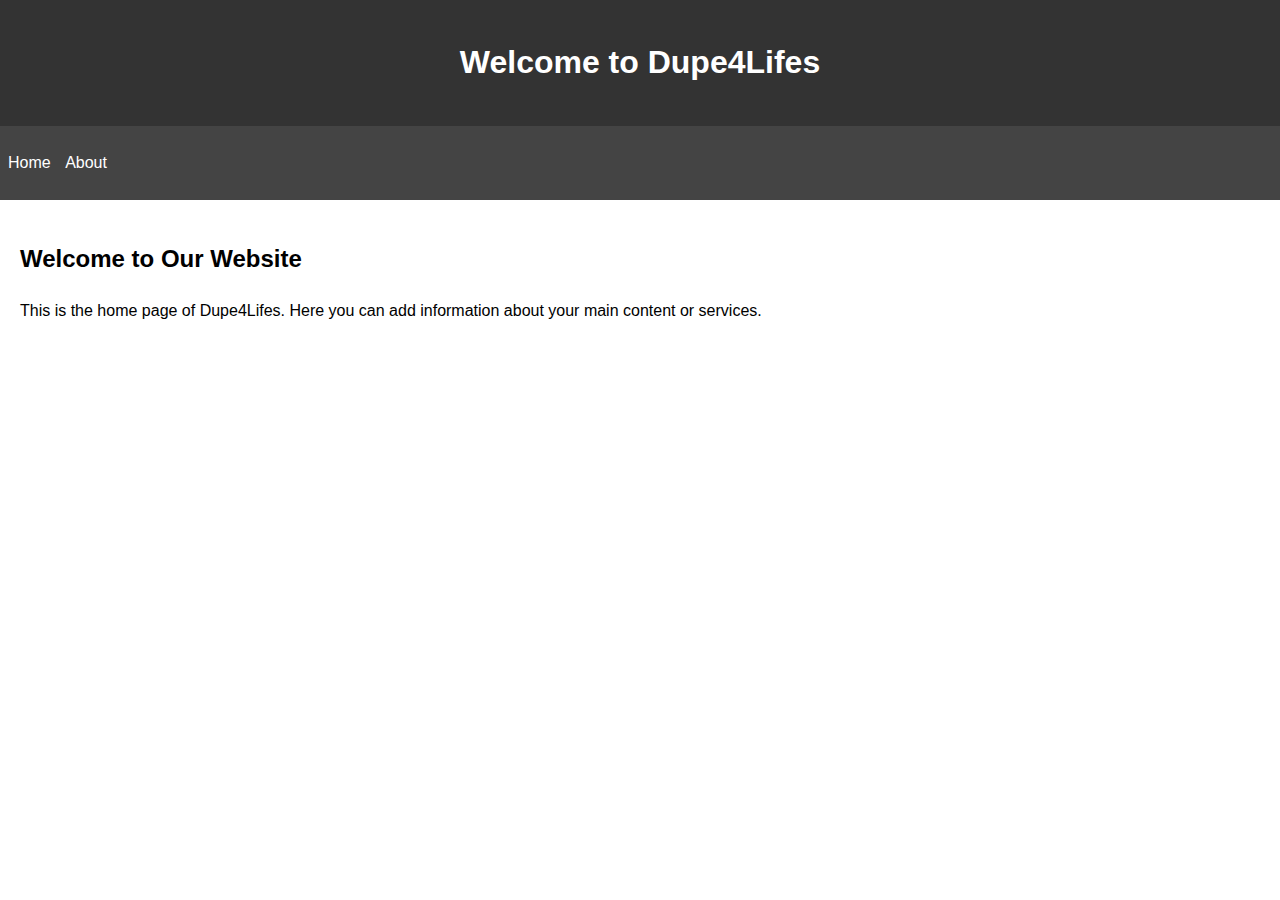
==== index.html @ 7c88f50d "Create index.html" ====
<!DOCTYPE html>
<html lang="en">
<head>
    <meta charset="UTF-8">
    <meta name="viewport" content="width=device-width, initial-scale=1.0">
    <title>Dupe4Lifes - Home</title>
    <style>
        body {
            font-family: Arial, sans-serif;
            line-height: 1.6;
            margin: 0;
            padding: 0;
        }
        header {
            background-color: #333;
            color: #fff;
            text-align: center;
            padding: 1rem;
        }
        nav {
            background-color: #444;
            padding: 0.5rem;
        }
        nav ul {
            list-style-type: none;
            padding: 0;
        }
        nav ul li {
            display: inline;
            margin-right: 10px;
        }
        nav ul li a {
            color: #fff;
            text-decoration: none;
        }
        main {
            padding: 20px;
        }
    </style>
</head>
<body>
    <header>
        <h1>Welcome to Dupe4Lifes</h1>
    </header>
    <nav>
        <ul>
            <li><a href="/">Home</a></li>
            <li><a href="/about">About</a></li>
        </ul>
    </nav>
    <main>
        <h2>Welcome to Our Website</h2>
        <p>This is the home page of Dupe4Lifes. Here you can add information about your main content or services.</p>
    </main>
</body>
</html>
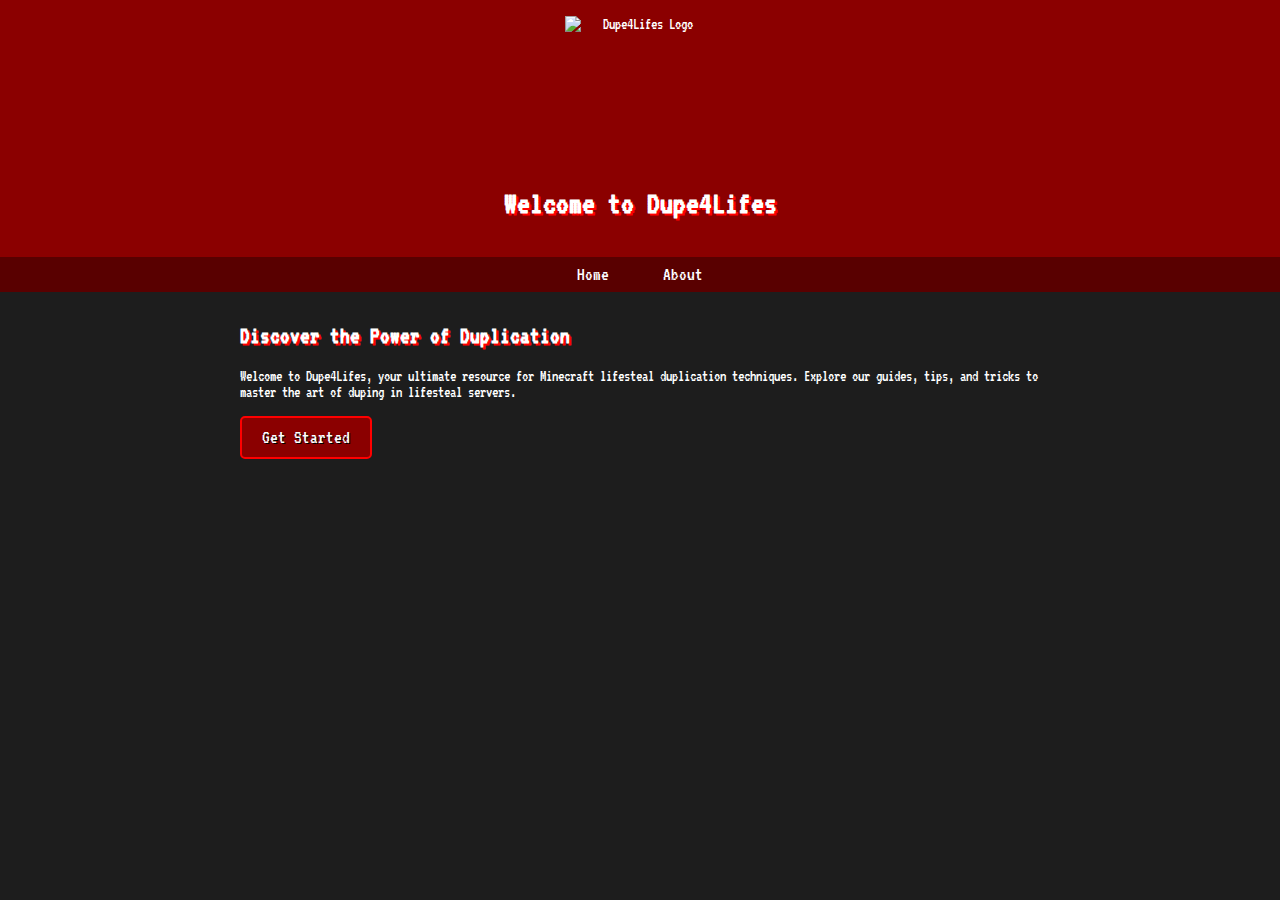
==== commit a647316f: "Update index.html" ====
--- a/index.html
+++ b/index.html
@@ -4,53 +4,91 @@
     <meta charset="UTF-8">
     <meta name="viewport" content="width=device-width, initial-scale=1.0">
     <title>Dupe4Lifes - Home</title>
+    <link href="https://fonts.googleapis.com/css2?family=VT323&display=swap" rel="stylesheet">
     <style>
         body {
-            font-family: Arial, sans-serif;
-            line-height: 1.6;
+            font-family: 'VT323', monospace;
             margin: 0;
             padding: 0;
+            background-color: #1D1D1D;
+            color: #FFFFFF;
         }
         header {
-            background-color: #333;
-            color: #fff;
+            background-color: #8B0000;
+            padding: 1rem;
             text-align: center;
-            padding: 1rem;
         }
         nav {
-            background-color: #444;
+            background-color: #590000;
             padding: 0.5rem;
+            text-align: center;
         }
-        nav ul {
-            list-style-type: none;
-            padding: 0;
+        nav a {
+            color: #FFFFFF;
+            text-decoration: none;
+            padding: 0.5rem 1rem;
+            margin: 0 0.5rem;
+            font-size: 1.2rem;
+            transition: all 0.3s ease;
         }
-        nav ul li {
-            display: inline;
-            margin-right: 10px;
-        }
-        nav ul li a {
-            color: #fff;
-            text-decoration: none;
+        nav a:hover {
+            background-color: #FF0000;
         }
         main {
-            padding: 20px;
+            max-width: 800px;
+            margin: 2rem auto;
+            padding: 0 1rem;
+        }
+        h1, h2 {
+            text-shadow: 2px 2px #FF0000;
+        }
+        .logo {
+            width: 150px;
+            height: 150px;
+            display: block;
+            margin: 0 auto;
+        }
+        .button {
+            display: inline-block;
+            padding: 10px 20px;
+            font-size: 1.2rem;
+            text-decoration: none;
+            color: #FFFFFF;
+            background-color: #8B0000;
+            border: 2px solid #FF0000;
+            border-radius: 5px;
+            transition: all 0.3s ease;
+            text-shadow: 1px 1px #000000;
+            cursor: pointer;
+        }
+        .button:hover {
+            background-color: #FF0000;
+            transform: scale(1.1);
+            box-shadow: 0 0 10px #FF0000;
         }
     </style>
 </head>
 <body>
     <header>
+        <img src="https://i.ibb.co/7jzc78W/logo.png" alt="Dupe4Lifes Logo" class="logo">
         <h1>Welcome to Dupe4Lifes</h1>
     </header>
     <nav>
-        <ul>
-            <li><a href="/">Home</a></li>
-            <li><a href="/about">About</a></li>
-        </ul>
+        <a href="/">Home</a>
+        <a href="/about">About</a>
     </nav>
     <main>
-        <h2>Welcome to Our Website</h2>
-        <p>This is the home page of Dupe4Lifes. Here you can add information about your main content or services.</p>
+        <h2>Discover the Power of Duplication</h2>
+        <p>Welcome to Dupe4Lifes, your ultimate resource for Minecraft lifesteal duplication techniques. Explore our guides, tips, and tricks to master the art of duping in lifesteal servers.</p>
+        <a href="#" class="button" onclick="playSound()">Get Started</a>
     </main>
+
+    <audio id="clickSound" src="https://jumpshare.com/s/BrlalprLKjy0ymAG7zMs" preload="auto"></audio>
+
+    <script>
+        function playSound() {
+            document.getElementById('clickSound').play();
+        }
+    </script>
 </body>
 </html>
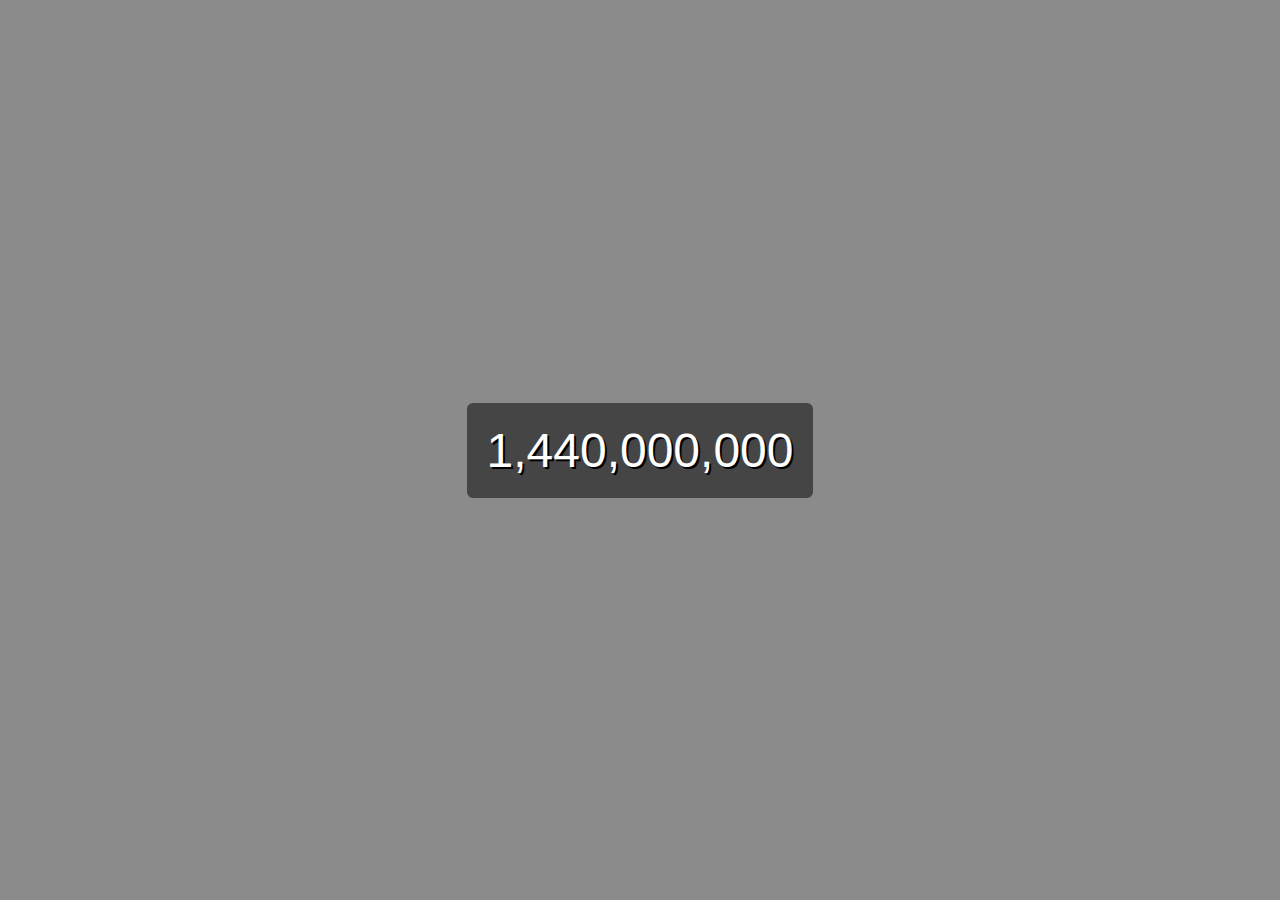
==== commit 245dfa70: "Update index.html" ====
--- a/index.html
+++ b/index.html
@@ -3,92 +3,68 @@
 <head>
     <meta charset="UTF-8">
     <meta name="viewport" content="width=device-width, initial-scale=1.0">
-    <title>Dupe4Lifes - Home</title>
-    <link href="https://fonts.googleapis.com/css2?family=VT323&display=swap" rel="stylesheet">
+    <title>Minecraft-themed Counter</title>
     <style>
+        @font-face {
+            font-family: 'Minecraft';
+            src: url('https://fonts.cdnfonts.com/s/36662/Minecraft.woff') format('woff');
+        }
         body {
-            font-family: 'VT323', monospace;
             margin: 0;
             padding: 0;
-            background-color: #1D1D1D;
-            color: #FFFFFF;
+            height: 100vh;
+            display: flex;
+            justify-content: center;
+            align-items: center;
+            background-color: #8B8B8B;
+            font-family: 'Minecraft', sans-serif;
         }
-        header {
-            background-color: #8B0000;
-            padding: 1rem;
-            text-align: center;
+        .banner {
+            width: 100%;
+            height: 200px;
+            background-image: url('https://i.ibb.co/wQPKvBk/DALL-E-2023-06-06-14-50-39-A-Minecraft-themed-banner-with-pixelated-grass-blocks-trees-and-a-brig.png');
+            background-size: cover;
+            background-position: center;
+            display: flex;
+            justify-content: center;
+            align-items: center;
         }
-        nav {
-            background-color: #590000;
-            padding: 0.5rem;
-            text-align: center;
-        }
-        nav a {
-            color: #FFFFFF;
-            text-decoration: none;
-            padding: 0.5rem 1rem;
-            margin: 0 0.5rem;
-            font-size: 1.2rem;
-            transition: all 0.3s ease;
-        }
-        nav a:hover {
-            background-color: #FF0000;
-        }
-        main {
-            max-width: 800px;
-            margin: 2rem auto;
-            padding: 0 1rem;
-        }
-        h1, h2 {
-            text-shadow: 2px 2px #FF0000;
-        }
-        .logo {
-            width: 150px;
-            height: 150px;
-            display: block;
-            margin: 0 auto;
-        }
-        .button {
-            display: inline-block;
-            padding: 10px 20px;
-            font-size: 1.2rem;
-            text-decoration: none;
-            color: #FFFFFF;
-            background-color: #8B0000;
-            border: 2px solid #FF0000;
-            border-radius: 5px;
-            transition: all 0.3s ease;
-            text-shadow: 1px 1px #000000;
-            cursor: pointer;
-        }
-        .button:hover {
-            background-color: #FF0000;
-            transform: scale(1.1);
-            box-shadow: 0 0 10px #FF0000;
+        #counter {
+            font-size: 48px;
+            color: white;
+            text-shadow: 2px 2px #000;
+            background-color: rgba(0, 0, 0, 0.5);
+            padding: 20px;
+            border: 4px solid #8b8b8b;
+            border-radius: 10px;
         }
     </style>
 </head>
 <body>
-    <header>
-        <img src="https://i.ibb.co/7jzc78W/logo.png" alt="Dupe4Lifes Logo" class="logo">
-        <h1>Welcome to Dupe4Lifes</h1>
-    </header>
-    <nav>
-        <a href="/">Home</a>
-        <a href="/about">About</a>
-    </nav>
-    <main>
-        <h2>Discover the Power of Duplication</h2>
-        <p>Welcome to Dupe4Lifes, your ultimate resource for Minecraft lifesteal duplication techniques. Explore our guides, tips, and tricks to master the art of duping in lifesteal servers.</p>
-        <a href="#" class="button" onclick="playSound()">Get Started</a>
-    </main>
-
-    <audio id="clickSound" src="https://jumpshare.com/s/BrlalprLKjy0ymAG7zMs" preload="auto"></audio>
+    <div class="banner">
+        <div id="counter">0</div>
+    </div>
 
     <script>
-        function playSound() {
-            document.getElementById('clickSound').play();
+        function animateCounter(target, duration) {
+            let start = 0;
+            const increment = target / (duration / 16);
+            const counter = document.getElementById('counter');
+
+            function updateCounter() {
+                start += increment;
+                if (start < target) {
+                    counter.textContent = Math.floor(start).toLocaleString();
+                    requestAnimationFrame(updateCounter);
+                } else {
+                    counter.textContent = target.toLocaleString();
+                }
+            }
+
+            updateCounter();
         }
+
+        animateCounter(10000000000, 5000); // Animate to 10 billion over 5 seconds
     </script>
 </body>
 </html>
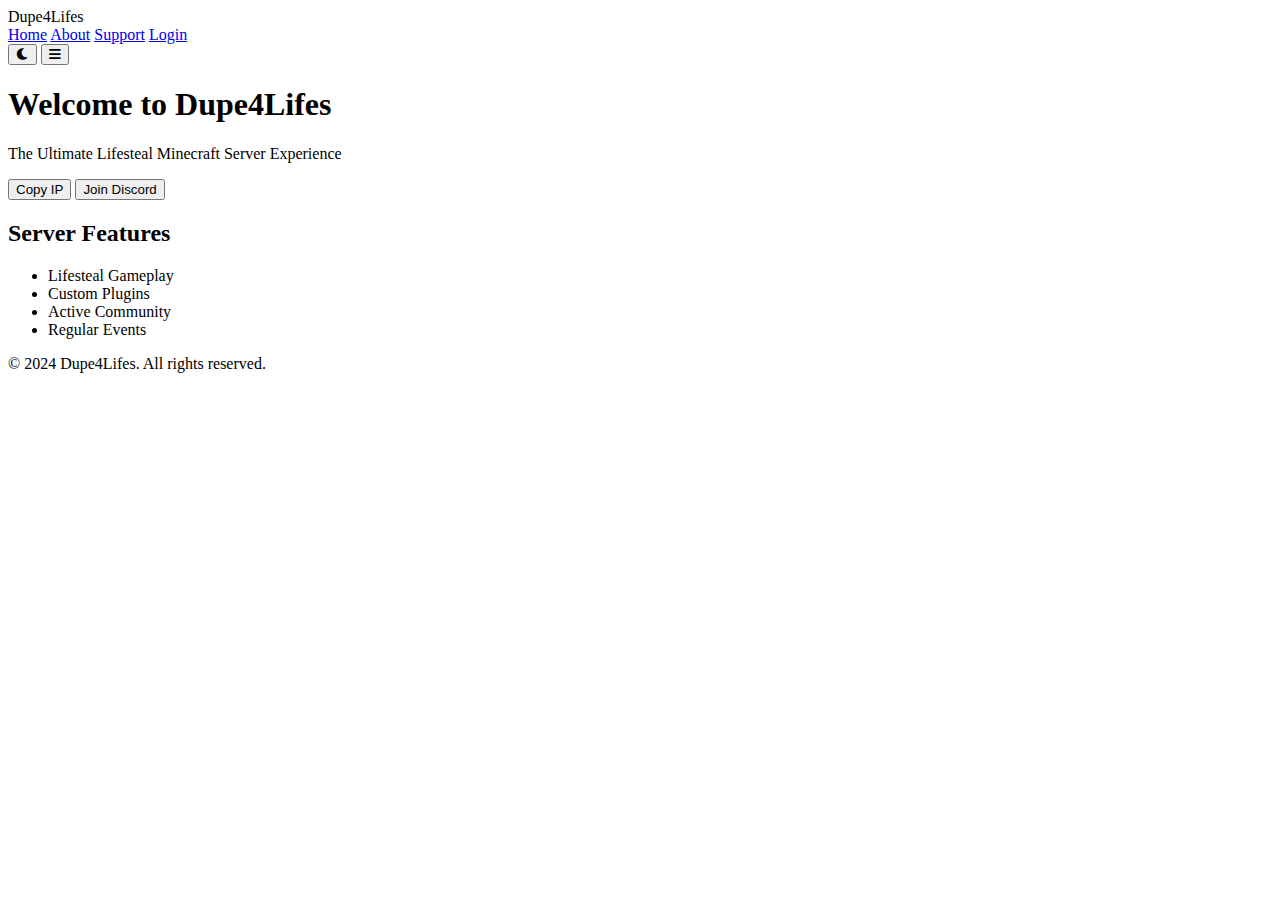
==== commit 20ec108d: "Update index.html" ====
--- a/index.html
+++ b/index.html
@@ -3,68 +3,56 @@
 <head>
     <meta charset="UTF-8">
     <meta name="viewport" content="width=device-width, initial-scale=1.0">
-    <title>Minecraft-themed Counter</title>
-    <style>
-        @font-face {
-            font-family: 'Minecraft';
-            src: url('https://fonts.cdnfonts.com/s/36662/Minecraft.woff') format('woff');
-        }
-        body {
-            margin: 0;
-            padding: 0;
-            height: 100vh;
-            display: flex;
-            justify-content: center;
-            align-items: center;
-            background-color: #8B8B8B;
-            font-family: 'Minecraft', sans-serif;
-        }
-        .banner {
-            width: 100%;
-            height: 200px;
-            background-image: url('https://i.ibb.co/wQPKvBk/DALL-E-2023-06-06-14-50-39-A-Minecraft-themed-banner-with-pixelated-grass-blocks-trees-and-a-brig.png');
-            background-size: cover;
-            background-position: center;
-            display: flex;
-            justify-content: center;
-            align-items: center;
-        }
-        #counter {
-            font-size: 48px;
-            color: white;
-            text-shadow: 2px 2px #000;
-            background-color: rgba(0, 0, 0, 0.5);
-            padding: 20px;
-            border: 4px solid #8b8b8b;
-            border-radius: 10px;
-        }
-    </style>
+    <title>Dupe4Lifes - Lifesteal Minecraft Server</title>
+    <link rel="stylesheet" href="css/style.css">
+    <link rel="stylesheet" href="https://cdnjs.cloudflare.com/ajax/libs/font-awesome/6.0.0-beta3/css/all.min.css">
 </head>
 <body>
-    <div class="banner">
-        <div id="counter">0</div>
-    </div>
+    <header>
+        <nav>
+            <div class="logo">Dupe4Lifes</div>
+            <div class="nav-links">
+                <a href="index.html" class="active">Home</a>
+                <a href="about.html">About</a>
+                <a href="support.html">Support</a>
+                <a href="login.html">Login</a>
+            </div>
+            <div class="nav-buttons">
+                <button id="theme-toggle">
+                    <i class="fas fa-moon"></i>
+                </button>
+                <button id="menu-toggle" class="burger-menu">
+                    <i class="fas fa-bars"></i>
+                </button>
+            </div>
+        </nav>
+    </header>
 
-    <script>
-        function animateCounter(target, duration) {
-            let start = 0;
-            const increment = target / (duration / 16);
-            const counter = document.getElementById('counter');
+    <main>
+        <section class="hero">
+            <h1>Welcome to Dupe4Lifes</h1>
+            <p>The Ultimate Lifesteal Minecraft Server Experience</p>
+            <div class="cta-buttons">
+                <button id="copy-ip">Copy IP</button>
+                <button id="join-discord">Join Discord</button>
+            </div>
+        </section>
 
-            function updateCounter() {
-                start += increment;
-                if (start < target) {
-                    counter.textContent = Math.floor(start).toLocaleString();
-                    requestAnimationFrame(updateCounter);
-                } else {
-                    counter.textContent = target.toLocaleString();
-                }
-            }
+        <section class="features">
+            <h2>Server Features</h2>
+            <ul>
+                <li>Lifesteal Gameplay</li>
+                <li>Custom Plugins</li>
+                <li>Active Community</li>
+                <li>Regular Events</li>
+            </ul>
+        </section>
+    </main>
 
-            updateCounter();
-        }
+    <footer>
+        <p>&copy; 2024 Dupe4Lifes. All rights reserved.</p>
+    </footer>
 
-        animateCounter(10000000000, 5000); // Animate to 10 billion over 5 seconds
-    </script>
+    <script src="js/script.js"></script>
 </body>
 </html>
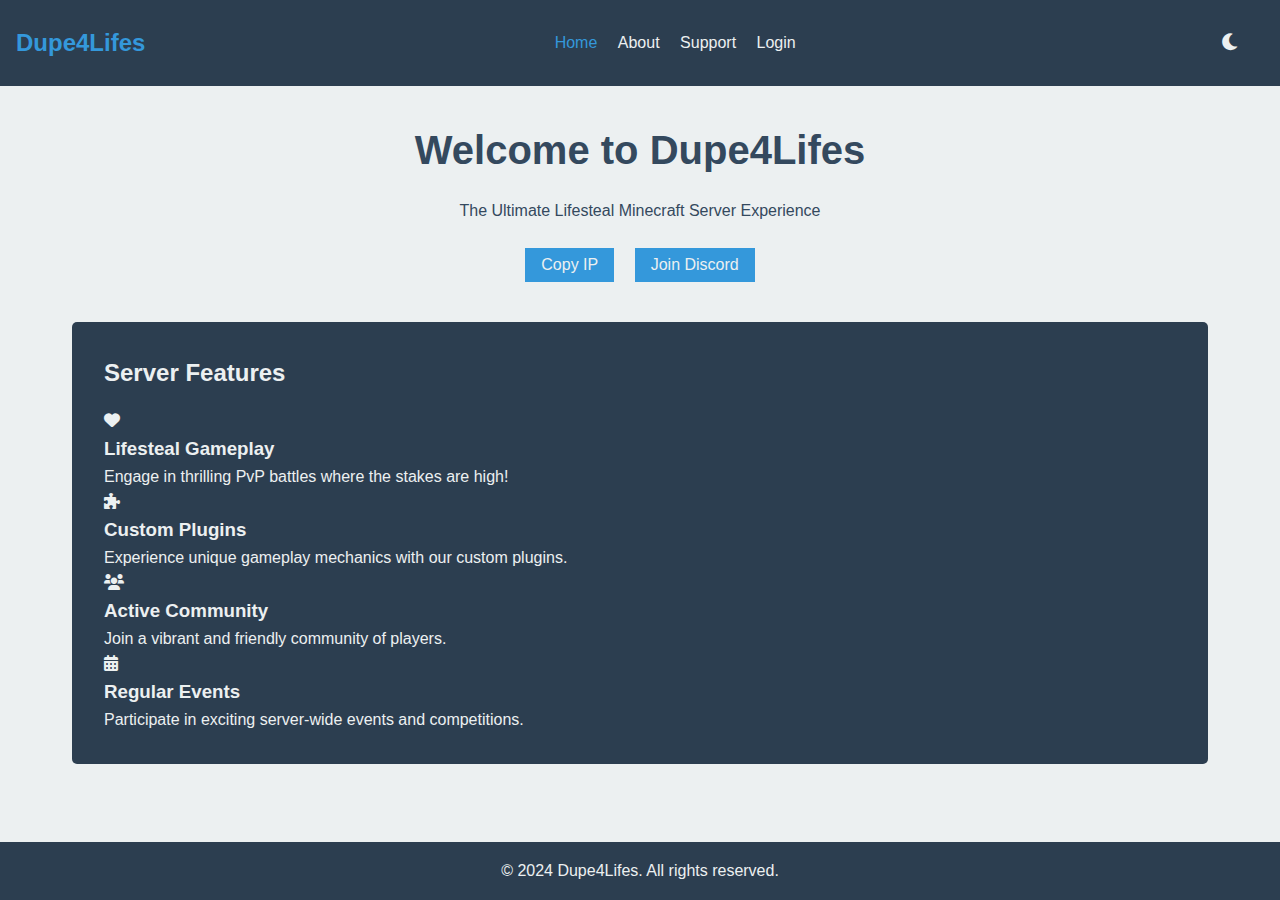
==== commit fe6eb02b: "Update index.html" ====
--- a/index.html
+++ b/index.html
@@ -4,7 +4,7 @@
     <meta charset="UTF-8">
     <meta name="viewport" content="width=device-width, initial-scale=1.0">
     <title>Dupe4Lifes - Lifesteal Minecraft Server</title>
-    <link rel="stylesheet" href="css/style.css">
+    <link rel="stylesheet" href="style.css">
     <link rel="stylesheet" href="https://cdnjs.cloudflare.com/ajax/libs/font-awesome/6.0.0-beta3/css/all.min.css">
 </head>
 <body>
@@ -12,10 +12,10 @@
         <nav>
             <div class="logo">Dupe4Lifes</div>
             <div class="nav-links">
-                <a href="index.html" class="active">Home</a>
-                <a href="about.html">About</a>
-                <a href="support.html">Support</a>
-                <a href="login.html">Login</a>
+                <a href="/main" class="active">Home</a>
+                <a href="/about">About</a>
+                <a href="/support">Support</a>
+                <a href="/login">Login</a>
             </div>
             <div class="nav-buttons">
                 <button id="theme-toggle">
@@ -30,22 +30,40 @@
 
     <main>
         <section class="hero">
-            <h1>Welcome to Dupe4Lifes</h1>
-            <p>The Ultimate Lifesteal Minecraft Server Experience</p>
-            <div class="cta-buttons">
-                <button id="copy-ip">Copy IP</button>
-                <button id="join-discord">Join Discord</button>
+            <div class="hero-content">
+                <h1>Welcome to Dupe4Lifes</h1>
+                <p>The Ultimate Lifesteal Minecraft Server Experience</p>
+                <div class="cta-buttons">
+                    <button id="copy-ip">Copy IP</button>
+                    <button id="join-discord">Join Discord</button>
+                </div>
             </div>
         </section>
 
         <section class="features">
             <h2>Server Features</h2>
-            <ul>
-                <li>Lifesteal Gameplay</li>
-                <li>Custom Plugins</li>
-                <li>Active Community</li>
-                <li>Regular Events</li>
-            </ul>
+            <div class="feature-grid">
+                <div class="feature-item">
+                    <i class="fas fa-heart"></i>
+                    <h3>Lifesteal Gameplay</h3>
+                    <p>Engage in thrilling PvP battles where the stakes are high!</p>
+                </div>
+                <div class="feature-item">
+                    <i class="fas fa-puzzle-piece"></i>
+                    <h3>Custom Plugins</h3>
+                    <p>Experience unique gameplay mechanics with our custom plugins.</p>
+                </div>
+                <div class="feature-item">
+                    <i class="fas fa-users"></i>
+                    <h3>Active Community</h3>
+                    <p>Join a vibrant and friendly community of players.</p>
+                </div>
+                <div class="feature-item">
+                    <i class="fas fa-calendar-alt"></i>
+                    <h3>Regular Events</h3>
+                    <p>Participate in exciting server-wide events and competitions.</p>
+                </div>
+            </div>
         </section>
     </main>
 
@@ -53,6 +71,6 @@
         <p>&copy; 2024 Dupe4Lifes. All rights reserved.</p>
     </footer>
 
-    <script src="js/script.js"></script>
+    <script src="/js/script.js"></script>
 </body>
 </html>
--- a/style.css
+++ b/style.css
@@ -0,0 +1,150 @@
+:root {
+    --primary-color: #2c3e50;
+    --secondary-color: #3498db;
+    --background-color: #ecf0f1;
+    --text-color: #34495e;
+}
+
+body.dark-mode {
+    --primary-color: #34495e;
+    --secondary-color: #3498db;
+    --background-color: #2c3e50;
+    --text-color: #ecf0f1;
+}
+
+* {
+    margin: 0;
+    padding: 0;
+    box-sizing: border-box;
+}
+
+body {
+    font-family: Arial, sans-serif;
+    background-color: var(--background-color);
+    color: var(--text-color);
+    line-height: 1.6;
+}
+
+header {
+    background-color: var(--primary-color);
+    padding: 1rem;
+}
+
+nav {
+    display: flex;
+    justify-content: space-between;
+    align-items: center;
+}
+
+.logo {
+    font-size: 1.5rem;
+    font-weight: bold;
+    color: var(--secondary-color);
+}
+
+.nav-links a {
+    color: var(--background-color);
+    text-decoration: none;
+    margin-left: 1rem;
+}
+
+.nav-links a.active {
+    color: var(--secondary-color);
+}
+
+.nav-buttons button {
+    background: none;
+    border: none;
+    color: var(--background-color);
+    font-size: 1.2rem;
+    cursor: pointer;
+    margin-left: 1rem;
+}
+
+.burger-menu {
+    display: none;
+}
+
+main {
+    padding: 2rem;
+    max-width: 1200px;
+    margin: 0 auto;
+}
+
+.hero {
+    text-align: center;
+    margin-bottom: 2rem;
+}
+
+h1 {
+    font-size: 2.5rem;
+    margin-bottom: 1rem;
+}
+
+.cta-buttons {
+    margin-top: 1rem;
+}
+
+button {
+    background-color: var(--secondary-color);
+    color: var(--background-color);
+    border: none;
+    padding: 0.5rem 1rem;
+    font-size: 1rem;
+    cursor: pointer;
+    margin: 0.5rem;
+}
+
+.features {
+    background-color: var(--primary-color);
+    color: var(--background-color);
+    padding: 2rem;
+    border-radius: 5px;
+}
+
+.features h2 {
+    margin-bottom: 1rem;
+}
+
+.features ul {
+    list-style-type: none;
+}
+
+.features li {
+    margin-bottom: 0.5rem;
+}
+
+footer {
+    background-color: var(--primary-color);
+    color: var(--background-color);
+    text-align: center;
+    padding: 1rem;
+    position: absolute;
+    bottom: 0;
+    width: 100%;
+}
+
+@media (max-width: 768px) {
+    .nav-links {
+        display: none;
+    }
+
+    .burger-menu {
+        display: block;
+    }
+
+    .nav-links.active {
+        display: flex;
+        flex-direction: column;
+        position: absolute;
+        top: 60px;
+        left: 0;
+        right: 0;
+        background-color: var(--primary-color);
+        padding: 1rem;
+    }
+
+    .nav-links.active a {
+        margin: 0.5rem 0;
+    }
+}
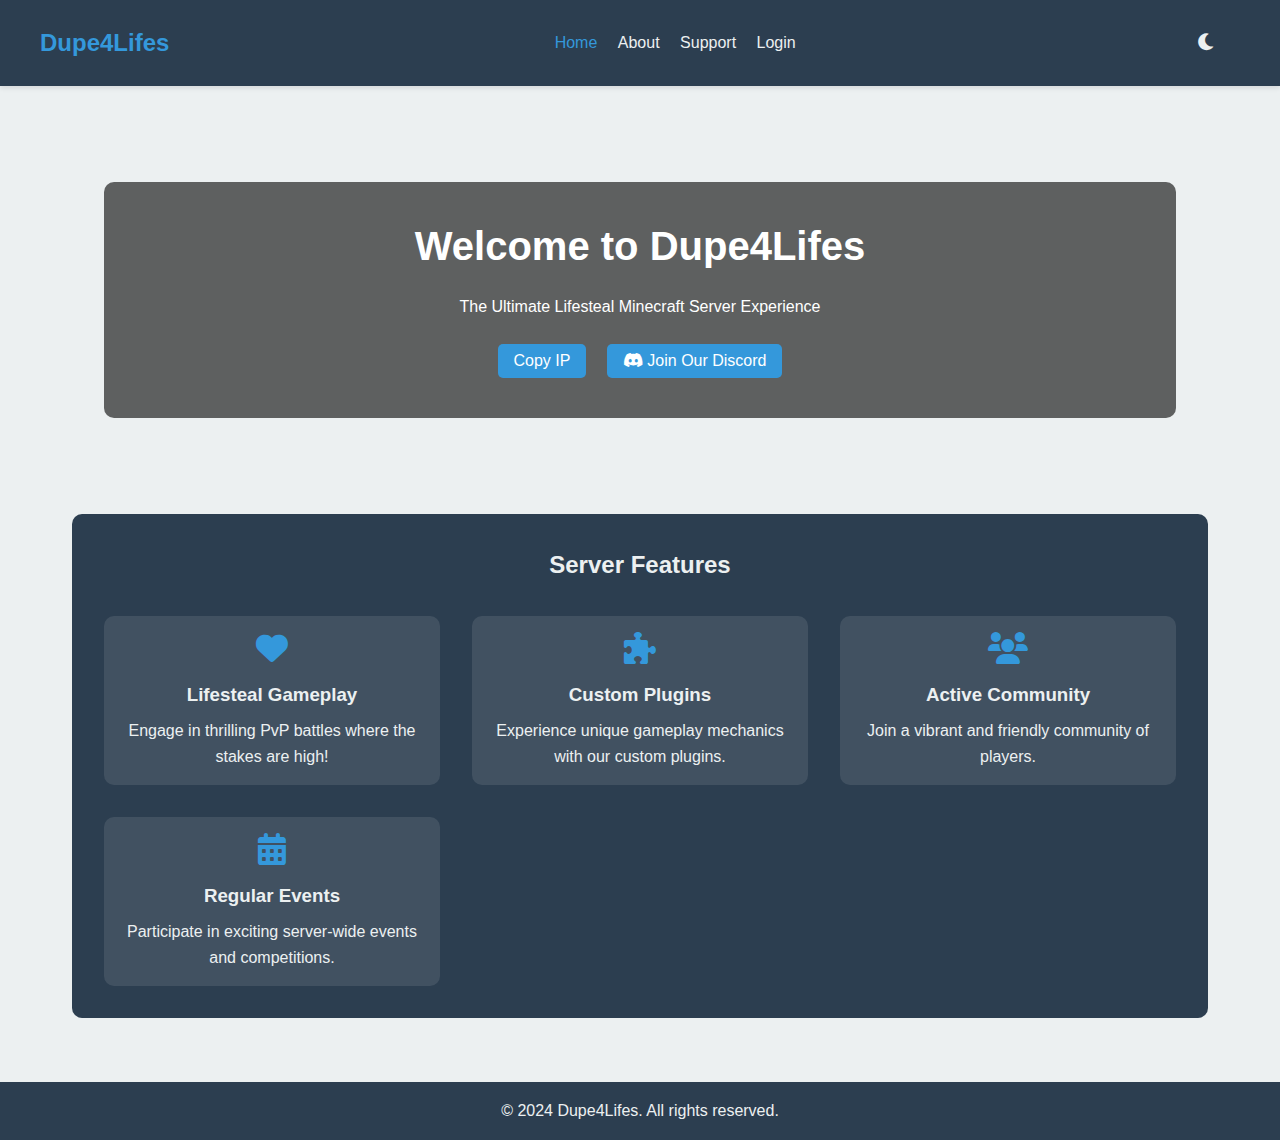
==== commit 7f9f25c4: "Update index.html" ====
--- a/index.html
+++ b/index.html
@@ -6,8 +6,10 @@
     <title>Dupe4Lifes - Lifesteal Minecraft Server</title>
     <link rel="stylesheet" href="style.css">
     <link rel="stylesheet" href="https://cdnjs.cloudflare.com/ajax/libs/font-awesome/6.0.0-beta3/css/all.min.css">
+    <link href="https://fonts.googleapis.com/css2?family=VT323&display=swap" rel="stylesheet">
 </head>
 <body>
+    <div class="background-overlay"></div>
     <header>
         <nav>
             <div class="logo">Dupe4Lifes</div>
@@ -34,8 +36,13 @@
                 <h1>Welcome to Dupe4Lifes</h1>
                 <p>The Ultimate Lifesteal Minecraft Server Experience</p>
                 <div class="cta-buttons">
-                    <button id="copy-ip">Copy IP</button>
-                    <button id="join-discord">Join Discord</button>
+                    <button id="copy-ip" class="minecraft-btn">
+                        <span class="btn-edge"></span>
+                        <span class="btn-front">Copy IP</span>
+                    </button>
+                    <button id="join-discord" class="discord-btn">
+                        <i class="fa-brands fa-discord"></i> Join Our Discord
+                    </button>
                 </div>
             </div>
         </section>
--- a/style.css
+++ b/style.css
@@ -1,6 +1,7 @@
 :root {
     --primary-color: #2c3e50;
     --secondary-color: #3498db;
+    --accent-color: #e74c3c;
     --background-color: #ecf0f1;
     --text-color: #34495e;
 }
@@ -8,6 +9,7 @@
 body.dark-mode {
     --primary-color: #34495e;
     --secondary-color: #3498db;
+    --accent-color: #e74c3c;
     --background-color: #2c3e50;
     --text-color: #ecf0f1;
 }
@@ -19,7 +21,7 @@
 }
 
 body {
-    font-family: Arial, sans-serif;
+    font-family: 'Segoe UI', Tahoma, Geneva, Verdana, sans-serif;
     background-color: var(--background-color);
     color: var(--text-color);
     line-height: 1.6;
@@ -28,12 +30,15 @@
 header {
     background-color: var(--primary-color);
     padding: 1rem;
+    box-shadow: 0 2px 5px rgba(0, 0, 0, 0.1);
 }
 
 nav {
     display: flex;
     justify-content: space-between;
     align-items: center;
+    max-width: 1200px;
+    margin: 0 auto;
 }
 
 .logo {
@@ -46,6 +51,11 @@
     color: var(--background-color);
     text-decoration: none;
     margin-left: 1rem;
+    transition: color 0.3s ease;
+}
+
+.nav-links a:hover {
+    color: var(--secondary-color);
 }
 
 .nav-links a.active {
@@ -59,6 +69,11 @@
     font-size: 1.2rem;
     cursor: pointer;
     margin-left: 1rem;
+    transition: color 0.3s ease;
+}
+
+.nav-buttons button:hover {
+    color: var(--secondary-color);
 }
 
 .burger-menu {
@@ -66,14 +81,26 @@
 }
 
 main {
-    padding: 2rem;
     max-width: 1200px;
     margin: 0 auto;
+    padding: 2rem;
 }
 
 .hero {
-    text-align: center;
+    background-image: url('/images/background.jpg');
+    background-size: cover;
+    background-position: center;
+    color: white;
+    text-align: center;
+    padding: 4rem 2rem;
+    border-radius: 10px;
     margin-bottom: 2rem;
+}
+
+.hero-content {
+    background-color: rgba(0, 0, 0, 0.6);
+    padding: 2rem;
+    border-radius: 10px;
 }
 
 h1 {
@@ -87,30 +114,57 @@
 
 button {
     background-color: var(--secondary-color);
-    color: var(--background-color);
+    color: white;
     border: none;
     padding: 0.5rem 1rem;
     font-size: 1rem;
     cursor: pointer;
     margin: 0.5rem;
+    border-radius: 5px;
+    transition: background-color 0.3s ease;
+}
+
+button:hover {
+    background-color: var(--accent-color);
 }
 
 .features {
     background-color: var(--primary-color);
     color: var(--background-color);
     padding: 2rem;
-    border-radius: 5px;
+    border-radius: 10px;
 }
 
 .features h2 {
+    text-align: center;
+    margin-bottom: 2rem;
+}
+
+.feature-grid {
+    display: grid;
+    grid-template-columns: repeat(auto-fit, minmax(250px, 1fr));
+    gap: 2rem;
+}
+
+.feature-item {
+    text-align: center;
+    padding: 1rem;
+    background-color: rgba(255, 255, 255, 0.1);
+    border-radius: 10px;
+    transition: transform 0.3s ease;
+}
+
+.feature-item:hover {
+    transform: translateY(-5px);
+}
+
+.feature-item i {
+    font-size: 2rem;
+    color: var(--secondary-color);
     margin-bottom: 1rem;
 }
 
-.features ul {
-    list-style-type: none;
-}
-
-.features li {
+.feature-item h3 {
     margin-bottom: 0.5rem;
 }
 
@@ -119,9 +173,7 @@
     color: var(--background-color);
     text-align: center;
     padding: 1rem;
-    position: absolute;
-    bottom: 0;
-    width: 100%;
+    margin-top: 2rem;
 }
 
 @media (max-width: 768px) {
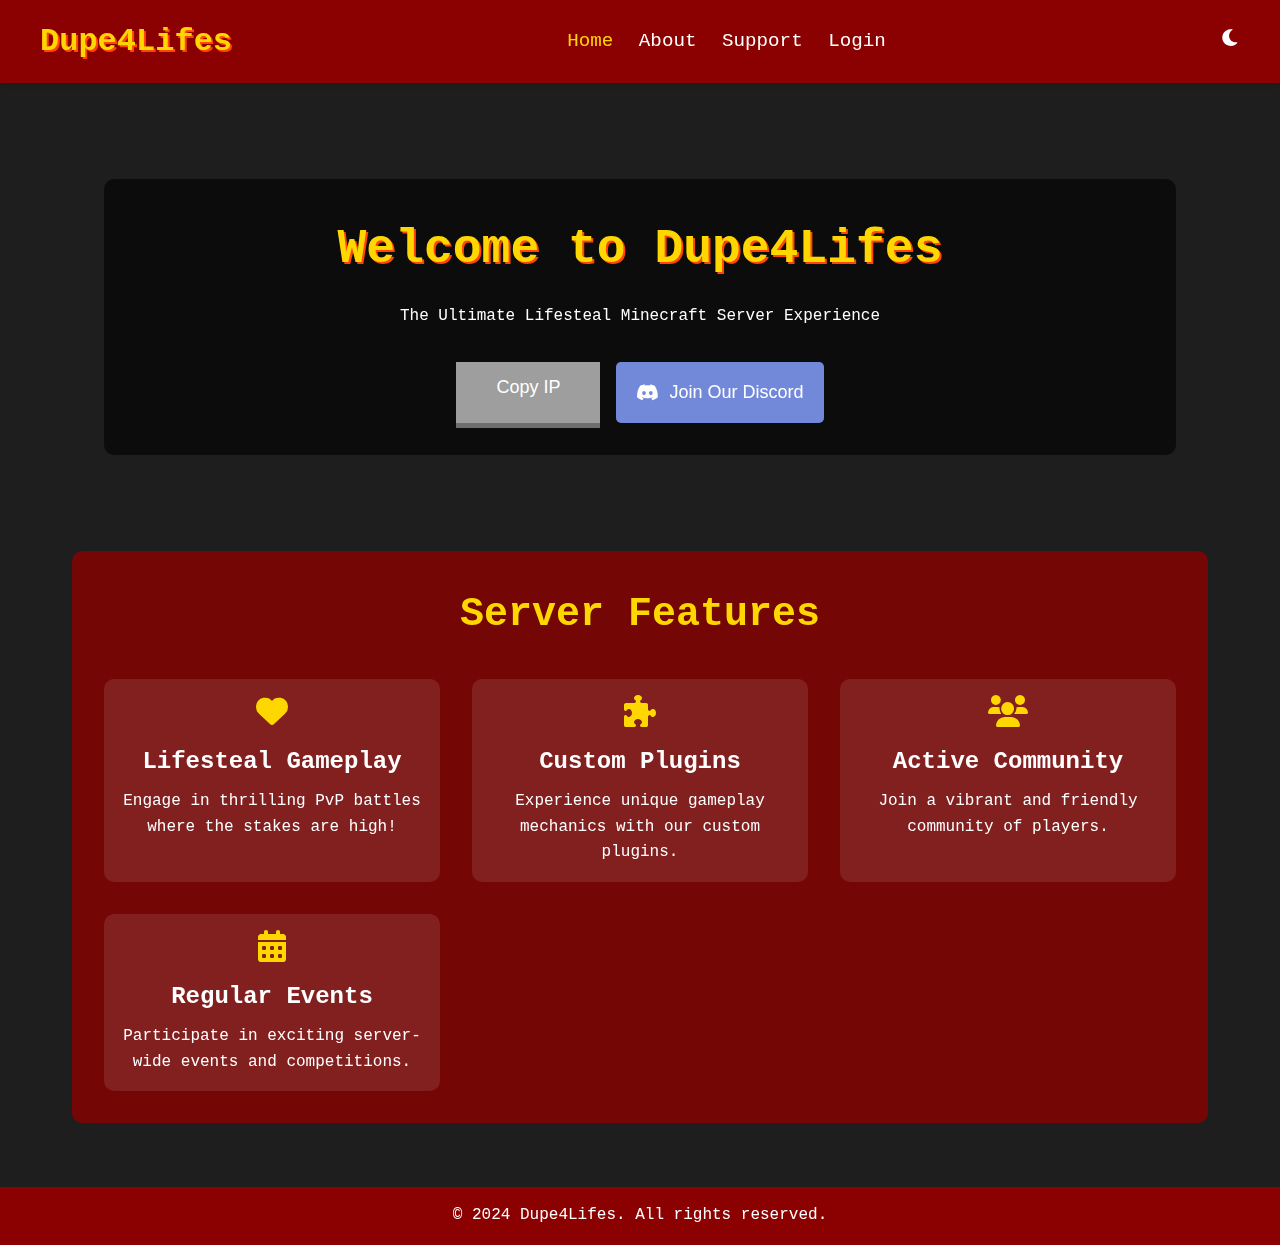
==== commit d49ed1b4: "Update index.html" ====
--- a/index.html
+++ b/index.html
@@ -6,7 +6,8 @@
     <title>Dupe4Lifes - Lifesteal Minecraft Server</title>
     <link rel="stylesheet" href="style.css">
     <link rel="stylesheet" href="https://cdnjs.cloudflare.com/ajax/libs/font-awesome/6.0.0-beta3/css/all.min.css">
-    <link href="https://fonts.googleapis.com/css2?family=VT323&display=swap" rel="stylesheet">
+    <link href="https://fonts.cdnfonts.com/css/minecraft-3" rel="stylesheet">
+    <link href="https://fonts.cdnfonts.com/css/mineplayer" rel="stylesheet">
 </head>
 <body>
     <div class="background-overlay"></div>
@@ -29,7 +30,6 @@
             </div>
         </nav>
     </header>
-
     <main>
         <section class="hero">
             <div class="hero-content">
@@ -46,7 +46,6 @@
                 </div>
             </div>
         </section>
-
         <section class="features">
             <h2>Server Features</h2>
             <div class="feature-grid">
@@ -73,11 +72,9 @@
             </div>
         </section>
     </main>
-
     <footer>
         <p>&copy; 2024 Dupe4Lifes. All rights reserved.</p>
     </footer>
-
     <script src="/js/script.js"></script>
 </body>
 </html>
--- a/style.css
+++ b/style.css
@@ -1,17 +1,17 @@
 :root {
-    --primary-color: #2c3e50;
-    --secondary-color: #3498db;
-    --accent-color: #e74c3c;
-    --background-color: #ecf0f1;
-    --text-color: #34495e;
+    --primary-color: #8B0000;
+    --secondary-color: #FF4500;
+    --accent-color: #FFD700;
+    --background-color: #1E1E1E;
+    --text-color: #FFFFFF;
 }
 
 body.dark-mode {
-    --primary-color: #34495e;
-    --secondary-color: #3498db;
-    --accent-color: #e74c3c;
-    --background-color: #2c3e50;
-    --text-color: #ecf0f1;
+    --primary-color: #4B0082;
+    --secondary-color: #9400D3;
+    --accent-color: #00CED1;
+    --background-color: #000000;
+    --text-color: #FFFFFF;
 }
 
 * {
@@ -21,10 +21,24 @@
 }
 
 body {
-    font-family: 'Segoe UI', Tahoma, Geneva, Verdana, sans-serif;
+    font-family: 'VT323', monospace;
     background-color: var(--background-color);
     color: var(--text-color);
     line-height: 1.6;
+    overflow-x: hidden;
+}
+
+.background-overlay {
+    position: fixed;
+    top: 0;
+    left: 0;
+    width: 100%;
+    height: 100%;
+    background-image: url('https://i.ibb.co/WkYm8wf/image.png');
+    background-size: cover;
+    background-position: center;
+    opacity: 0.1;
+    z-index: -1;
 }
 
 header {
@@ -42,30 +56,32 @@
 }
 
 .logo {
-    font-size: 1.5rem;
+    font-size: 2rem;
     font-weight: bold;
-    color: var(--secondary-color);
+    color: var(--accent-color);
+    text-shadow: 2px 2px var(--secondary-color);
 }
 
 .nav-links a {
-    color: var(--background-color);
+    color: var(--text-color);
     text-decoration: none;
     margin-left: 1rem;
     transition: color 0.3s ease;
+    font-size: 1.2rem;
 }
 
 .nav-links a:hover {
-    color: var(--secondary-color);
+    color: var(--accent-color);
 }
 
 .nav-links a.active {
-    color: var(--secondary-color);
+    color: var(--accent-color);
 }
 
 .nav-buttons button {
     background: none;
     border: none;
-    color: var(--background-color);
+    color: var(--text-color);
     font-size: 1.2rem;
     cursor: pointer;
     margin-left: 1rem;
@@ -73,7 +89,7 @@
 }
 
 .nav-buttons button:hover {
-    color: var(--secondary-color);
+    color: var(--accent-color);
 }
 
 .burger-menu {
@@ -87,14 +103,16 @@
 }
 
 .hero {
-    background-image: url('/images/background.jpg');
-    background-size: cover;
-    background-position: center;
-    color: white;
     text-align: center;
     padding: 4rem 2rem;
     border-radius: 10px;
     margin-bottom: 2rem;
+    animation: fadeIn 1s ease-out;
+}
+
+@keyframes fadeIn {
+    from { opacity: 0; transform: translateY(-20px); }
+    to { opacity: 1; transform: translateY(0); }
 }
 
 .hero-content {
@@ -104,40 +122,98 @@
 }
 
 h1 {
-    font-size: 2.5rem;
+    font-size: 3rem;
     margin-bottom: 1rem;
+    color: var(--accent-color);
+    text-shadow: 2px 2px var(--secondary-color);
 }
 
 .cta-buttons {
-    margin-top: 1rem;
-}
-
-button {
-    background-color: var(--secondary-color);
+    margin-top: 2rem;
+    display: flex;
+    justify-content: center;
+    gap: 1rem;
+}
+
+.minecraft-btn {
+    position: relative;
+    display: inline-block;
+    padding: 10px 20px;
+    background-color: #9e9e9e;
+    border: none;
+    color: #ffffff;
+    text-align: center;
+    font-size: 18px;
+    cursor: pointer;
+    outline: none;
+    transition: all 0.3s ease;
+}
+
+.minecraft-btn .btn-edge {
+    position: absolute;
+    top: 100%;
+    left: 0;
+    width: 100%;
+    height: 5px;
+    background-color: #6e6e6e;
+}
+
+.minecraft-btn .btn-front {
+    display: block;
+    position: relative;
+    padding: 10px 20px;
+    background-color: #9e9e9e;
+    transform: translateY(-5px);
+    transition: transform 0.1s ease;
+}
+
+.minecraft-btn:hover .btn-front {
+    transform: translateY(-2px);
+}
+
+.minecraft-btn:active .btn-front {
+    transform: translateY(0);
+}
+
+.discord-btn {
+    display: inline-flex;
+    align-items: center;
+    padding: 10px 20px;
+    background-color: #7289DA;
     color: white;
     border: none;
-    padding: 0.5rem 1rem;
-    font-size: 1rem;
+    border-radius: 5px;
+    font-size: 18px;
     cursor: pointer;
-    margin: 0.5rem;
-    border-radius: 5px;
     transition: background-color 0.3s ease;
 }
 
-button:hover {
-    background-color: var(--accent-color);
+.discord-btn:hover {
+    background-color: #5E73BC;
+}
+
+.discord-btn i {
+    margin-right: 10px;
 }
 
 .features {
-    background-color: var(--primary-color);
-    color: var(--background-color);
+    background-color: rgba(139, 0, 0, 0.8);
+    color: var(--text-color);
     padding: 2rem;
     border-radius: 10px;
+    animation: slideIn 1s ease-out;
+}
+
+@keyframes slideIn {
+    from { opacity: 0; transform: translateX(-20px); }
+    to { opacity: 1; transform: translateX(0); }
 }
 
 .features h2 {
     text-align: center;
     margin-bottom: 2rem;
+    font-size: 2.5rem;
+    color: var(--accent-color);
 }
 
 .feature-grid {
@@ -160,17 +236,18 @@
 
 .feature-item i {
     font-size: 2rem;
-    color: var(--secondary-color);
+    color: var(--accent-color);
     margin-bottom: 1rem;
 }
 
 .feature-item h3 {
     margin-bottom: 0.5rem;
+    font-size: 1.5rem;
 }
 
 footer {
     background-color: var(--primary-color);
-    color: var(--background-color);
+    color: var(--text-color);
     text-align: center;
     padding: 1rem;
     margin-top: 2rem;
